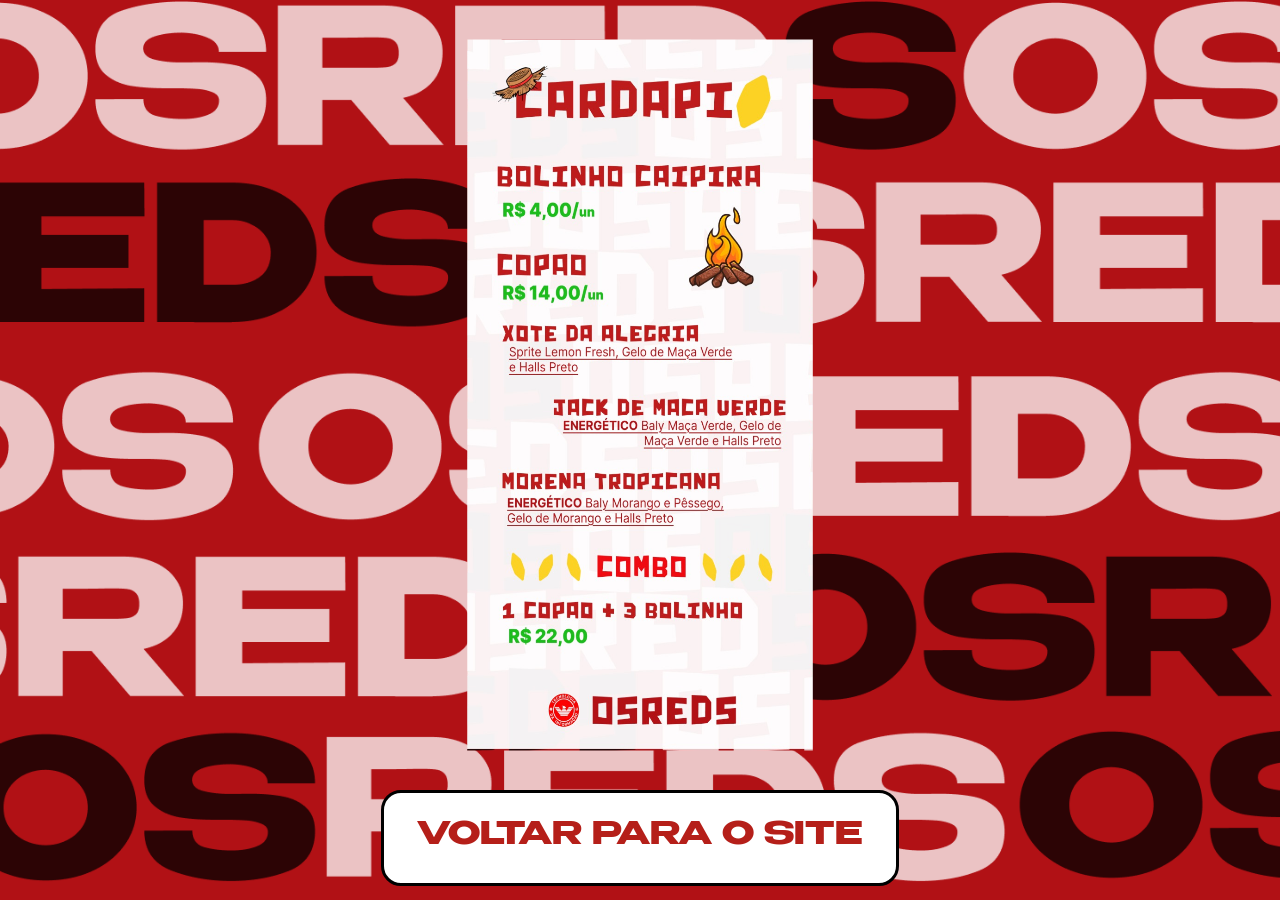
==== cardapio.html @ fb948b6e "site os reds" ====
<!DOCTYPE html>
<html lang="en">
<head>
    <meta charset="UTF-8">
    <meta name="viewport" content="width=device-width, initial-scale=1.0">
    <title>Cardápio dos Reds</title>
    <link rel="stylesheet" href="./style/stylecard.css">
    <link rel="icon" type="image/x-icon" href="./img/logo.png">
</head>
<body>
    <header>
        <img src="./img/cardapio.png" alt="Cardápio Reds">

        <a href="./index.html">VOLTAR PARA O SITE</a>

    </header>
</body>
</html>
---- style/stylecard.css ----
@font-face {
    font-family: benzin;
    src: url(../font/Benzin-Font/Benzin-Bold.ttf);
}

* {

    padding: 0;
    margin: 0;

}

html {

    padding: 0;
    margin: 0;
    background-color: #B51F19;

}

body {

    width: 100vw;

}

header {

    display: flex;
    width: 100vw;
    height: 900px;
    background-image: url("../img/bg_cardapio.png");
    background-size: cover;
    background-position: center;
    flex-direction: column;

}

header > img {

    display: flex;
    width: 30vw;
    height: 790px;
    margin: 0 auto;
    scale: 0.9;

}

header > a {

    display: flex;
    width: 40vw;
    height: 70px;
    color: #B51F19;
    background-color: white;
    border-radius: 20px;
    border: 3px solid black;
    margin: 0 auto;
    font-family: benzin;
    font-size: 32px;
    text-decoration: none;
    justify-content: center;
    padding-top: 20px;

}

@media screen and (min-width: 300px) and (max-width: 768px) {


    header {

    height: 700px;

    }

    header > img {

    display: flex;
    width: 80vw;
    height: 540px;
    margin: 0 auto;
    scale: 0.9;

    }

    
    header > a {


        width: 80vw;
        height: 50px;
        font-size: 16px;
        padding-top: 30px;

    }

}
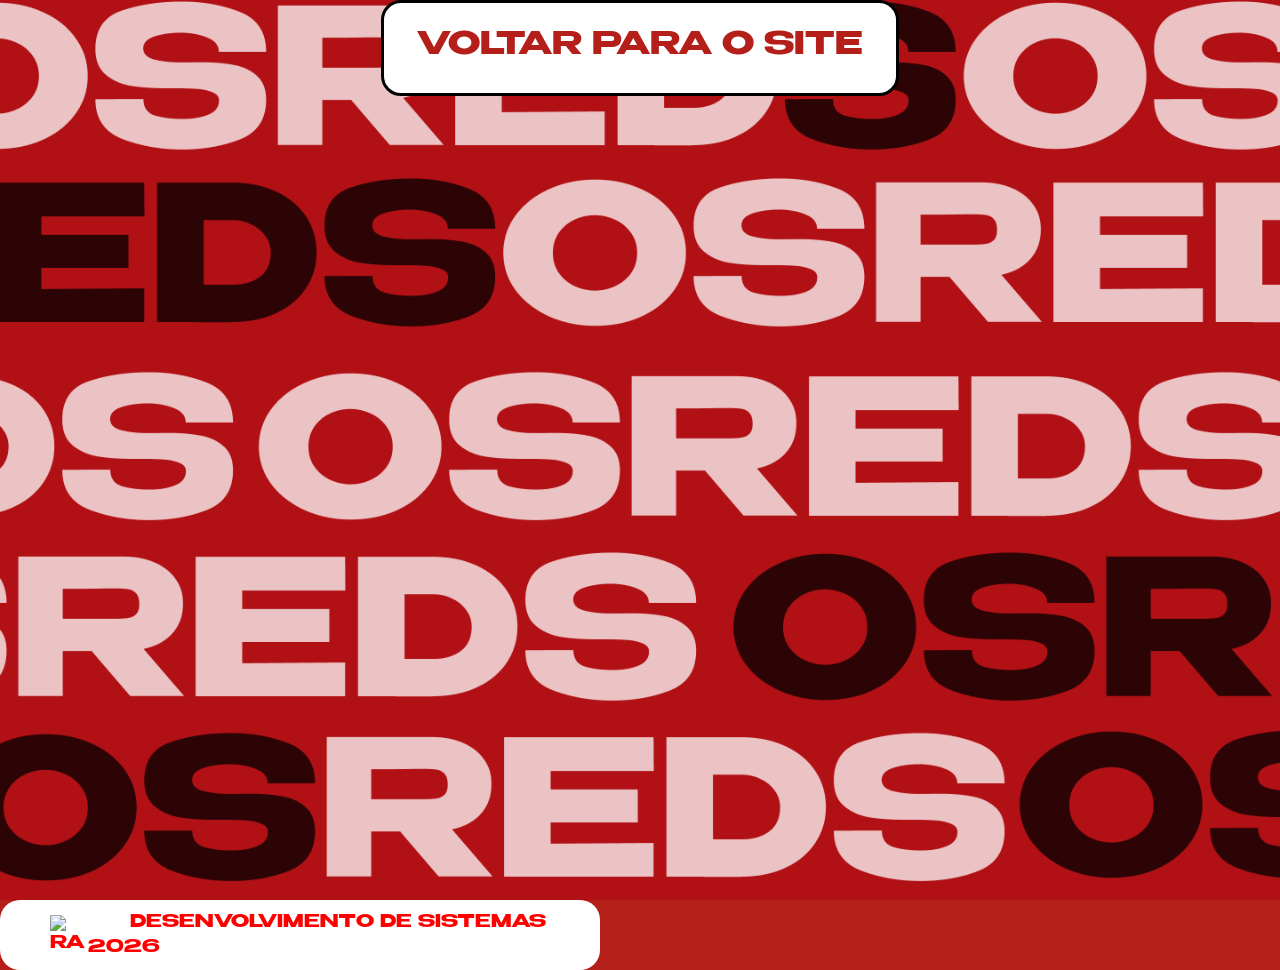
==== commit 47947001: "Alteração da página de cardapio para lista de projetos" ====
--- a/cardapio.html
+++ b/cardapio.html
@@ -9,10 +9,19 @@
 </head>
 <body>
     <header>
-        <img src="./img/cardapio.png" alt="Cardápio Reds">
 
         <a href="./index.html">VOLTAR PARA O SITE</a>
 
     </header>
+
+    <div>
+            <a href="https://www.osreds.com.br/ra" target="_blank">
+                <img src="./img/CARD.svg" alt="RA">&nbsp;&nbsp;&nbsp;&nbsp;&nbsp;&nbsp;&nbsp;DESENVOLVIMENTO DE SISTEMAS 2026
+            </a>
+            
+    </div>
+
+
+
 </body>
 </html>
--- a/style/stylecard.css
+++ b/style/stylecard.css
@@ -23,6 +23,50 @@
     width: 100vw;
 
 }
+
+body > div {
+
+    display: flex;
+    width: 100%;
+    height: 60%;
+
+}
+
+body > div > a {
+
+    display: flex;
+    width: 100%;
+    height: 60%;
+
+}
+
+
+body > div > a {
+
+    display: flex;
+    width: 600px;
+    height: 70px;
+    background-color: white;
+    font-family: benzin;
+    font-size: 18px;
+    color: red;
+    justify-content: left;
+    align-items: center;
+    text-decoration: none;
+    border-radius: 20px;
+
+}
+
+body > div > a > img{
+
+    display: flex;
+    width: 40px;
+    height: 40px;
+    margin-left: 50px;
+
+}
+
+
 
 header {
 
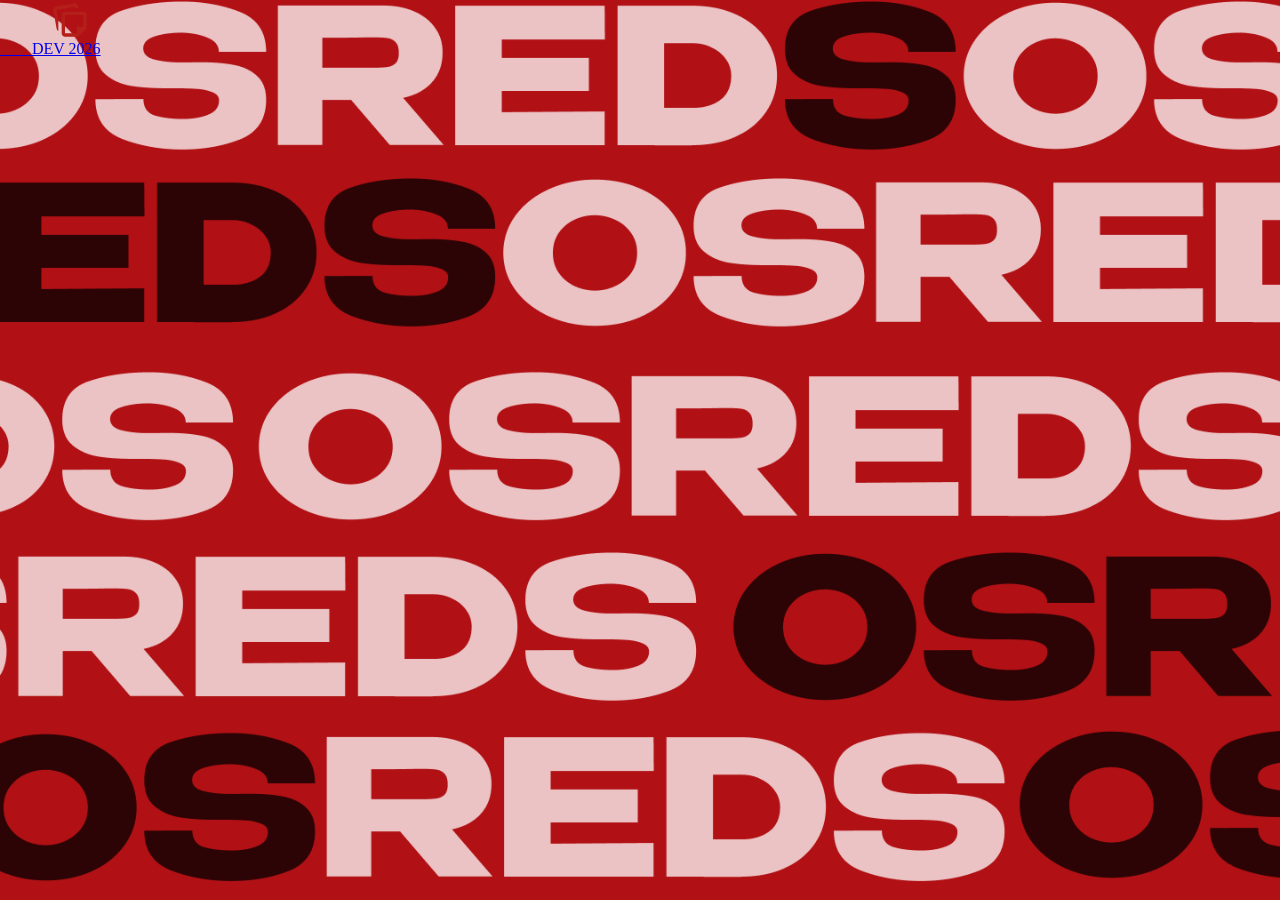
==== commit 1c821cf0: "Alteração bg cardapio e btn" ====
--- a/cardapio.html
+++ b/cardapio.html
@@ -8,19 +8,16 @@
     <link rel="icon" type="image/x-icon" href="./img/logo.png">
 </head>
 <body>
-    <header>
+ 
+    <section>
 
-        <a href="./index.html">VOLTAR PARA O SITE</a>
+        <div>
+            <a href="./cardapio.html" target="_blank">
+                <img src="./img/card.svg" alt="Cardápio">&nbsp;&nbsp;&nbsp;&nbsp;&nbsp;&nbsp;&nbsp;&nbsp;DEV 2026
+            </a>
+        </div>
 
-    </header>
-
-    <div>
-            <a href="https://www.osreds.com.br/ra" target="_blank">
-                <img src="./img/CARD.svg" alt="RA">&nbsp;&nbsp;&nbsp;&nbsp;&nbsp;&nbsp;&nbsp;DESENVOLVIMENTO DE SISTEMAS 2026
-            </a>
-            
-    </div>
-
+    </section>
 
 
 </body>
--- a/style/stylecard.css
+++ b/style/stylecard.css
@@ -20,7 +20,14 @@
 
 body {
 
+    
+    display: flex;
     width: 100vw;
+    height: 900px;
+    background-image: url("../img/bg_cardapio.png");
+    background-size: cover;
+    background-position: center;
+    flex-direction: column;
 
 }
 
@@ -57,7 +64,7 @@
 
 }
 
-body > div > a > img{
+section > div > a > img{
 
     display: flex;
     width: 40px;
@@ -67,46 +74,6 @@
 }
 
 
-
-header {
-
-    display: flex;
-    width: 100vw;
-    height: 900px;
-    background-image: url("../img/bg_cardapio.png");
-    background-size: cover;
-    background-position: center;
-    flex-direction: column;
-
-}
-
-header > img {
-
-    display: flex;
-    width: 30vw;
-    height: 790px;
-    margin: 0 auto;
-    scale: 0.9;
-
-}
-
-header > a {
-
-    display: flex;
-    width: 40vw;
-    height: 70px;
-    color: #B51F19;
-    background-color: white;
-    border-radius: 20px;
-    border: 3px solid black;
-    margin: 0 auto;
-    font-family: benzin;
-    font-size: 32px;
-    text-decoration: none;
-    justify-content: center;
-    padding-top: 20px;
-
-}
 
 @media screen and (min-width: 300px) and (max-width: 768px) {
 
